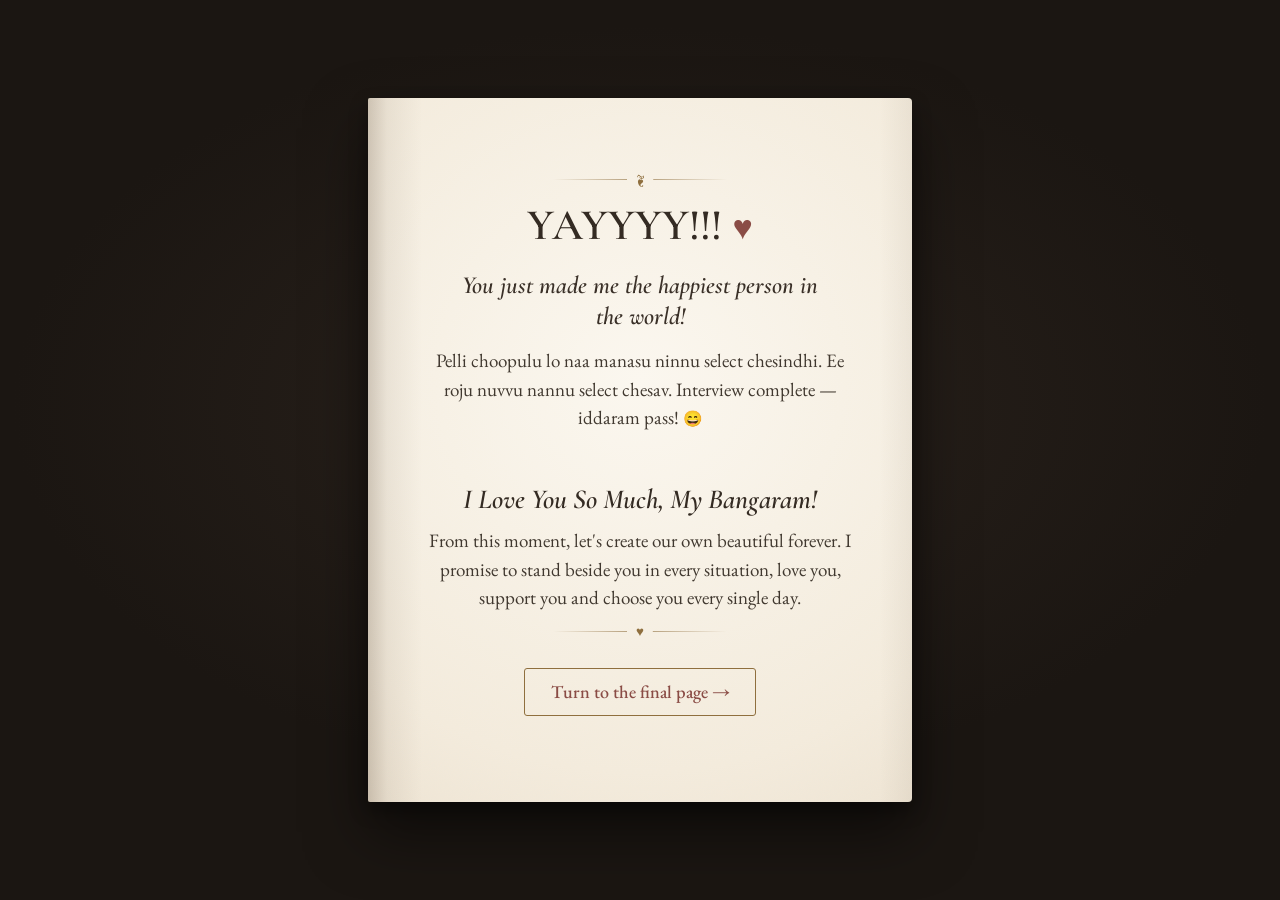
==== accepted.html @ 8b69e4ff "Put the book away in a locker after the last page Once the book is closed on its back cover it sinks" ====
<!doctype html>
<html lang="en">
  <head>
    <meta charset="utf-8">
    <meta name="viewport" content="width=device-width, initial-scale=1, viewport-fit=cover">
    <meta name="theme-color" content="#1c1713">
    <meta name="description" content="A romantic acceptance and a promise for forever.">
    <title>Our Forever Begins</title>
    <link rel="icon" href="data:image/svg+xml,%3Csvg xmlns=%27http://www.w3.org/2000/svg%27 viewBox=%270 0 16 16%27%3E%3Ctext y=%2713%27 font-size=%2713%27 fill=%27%238a4c45%27%3E♥%3C/text%3E%3C/svg%3E">
    <link rel="manifest" href="./manifest.webmanifest">
    <link rel="apple-touch-icon" href="./icons/icon-180.png">
    <!-- Saved to the Home Screen, the book opens full screen (iPhone Safari
         does not allow web pages to go full screen any other way). -->
    <meta name="apple-mobile-web-app-capable" content="yes">
    <meta name="mobile-web-app-capable" content="yes">
    <meta name="apple-mobile-web-app-title" content="Forever">
    <meta name="apple-mobile-web-app-status-bar-style" content="black-translucent">
    <link rel="preconnect" href="https://fonts.googleapis.com">
    <link rel="preconnect" href="https://fonts.gstatic.com" crossorigin>
    <link href="https://fonts.googleapis.com/css2?family=Cormorant+Garamond:ital,wght@0,500;0,600;0,700;1,500;1,600&family=EB+Garamond:ital,wght@0,400;0,500;0,600;1,400;1,500&display=swap" rel="stylesheet">
    <link rel="stylesheet" href="./style.css?v=58">
  </head>
  <body class="reader standalone">
    <main class="page" aria-labelledby="acceptance-title">
      <div class="rule rule--small" aria-hidden="true"><span></span><b>❦</b><span></span></div>
      <h1 class="standalone-title" id="acceptance-title">YAYYYY!!!&nbsp;<span class="heart" aria-hidden="true">♥</span></h1>
      <p class="standalone-lead">You just made me the happiest person in the world!</p>
      <p>Pelli choopulu lo naa manasu ninnu select chesindhi. Ee roju nuvvu nannu select chesav. Interview complete — iddaram pass! <span class="emoji">😄</span></p>
      <p class="finale-line">I Love You So Much, My Bangaram!</p>
      <p>From this moment, let's create our own beautiful forever. I promise to stand beside you in every situation, love you, support you and choose you every single day.</p>
      <div class="rule rule--small" aria-hidden="true"><span></span><b>♥</b><span></span></div>
      <p><a class="standalone-link" href="./index.html#our-story-continues">Turn to the final page →</a></p>
    </main>
  </body>
</html>
---- style.css ----
/* ==========================================================================
   The Beginning of Forever — a premium hardcover love-story book
   --------------------------------------------------------------------------
   1. Tokens            5. Page frame & typography
   2. Reader & desk     6. Content blocks
   3. Book & leaves     7. Covers & endpapers
   4. Turning effects   8. Controls, standalone pages, motion
   Page geometry (--page-w, --page-h, --fs, ...) is set by script.js from the
   viewport; everything else is static.
   ========================================================================== */

/* 1. Tokens --------------------------------------------------------------- */
:root {
  color-scheme: dark;
  --paper: #f3ebdd;
  --paper-hi: #fbf7ef;
  --paper-shade: #e6dccb;
  --ink: #40382f;
  --ink-soft: #6e6255;
  --ink-faint: rgba(64, 56, 47, .18);
  --accent: #8a4c45;
  --gold: #c2a46c;
  --gold-deep: #8f6f3e;
  --cover: #75645a;
  --cover-dark: #574941;
  --spine: #3f322b;
  --desk: #1b1612;
  --serif: "EB Garamond", "Garamond", "Iowan Old Style", Georgia, serif;
  --display: "Cormorant Garamond", "EB Garamond", Georgia, serif;
  --controls-h: calc(64px + env(safe-area-inset-bottom, 0px));
  --grain: url("data:image/svg+xml,%3Csvg xmlns='http://www.w3.org/2000/svg' width='160' height='160'%3E%3Cfilter id='n'%3E%3CfeTurbulence type='fractalNoise' baseFrequency='.85' numOctaves='3' stitchTiles='stitch'/%3E%3CfeColorMatrix values='0 0 0 0 .35 0 0 0 0 .27 0 0 0 0 .18 0 0 0 .55 0'/%3E%3C/filter%3E%3Crect width='160' height='160' filter='url(%23n)'/%3E%3C/svg%3E");
  --cloth: url("data:image/svg+xml,%3Csvg xmlns='http://www.w3.org/2000/svg' width='120' height='120'%3E%3Cfilter id='c'%3E%3CfeTurbulence type='fractalNoise' baseFrequency='1.6 .9' numOctaves='2' stitchTiles='stitch'/%3E%3CfeColorMatrix values='0 0 0 0 0 0 0 0 0 0 0 0 0 0 0 0 0 0 .5 0'/%3E%3C/filter%3E%3Crect width='120' height='120' filter='url(%23c)'/%3E%3C/svg%3E");

  /* Defaults until script.js measures the viewport. */
  --ls: .74;        /* how small the book gets inside the locker */
  --page-w: 420px;
  --page-h: 630px;
  --fs: 18px;
  --ov: 10px;
  --pad-x: 46px;
  --pad-top: 52px;
  --pad-bottom: 56px;
}

*, *::before, *::after { box-sizing: border-box; }
/* Elements toggled with the hidden attribute must stay hidden, whatever
   display value their own rules give them. */
[hidden] { display: none !important; }

/* 2. Reader & desk -------------------------------------------------------- */
html, body { height: 100%; margin: 0; }

.reader {
  overflow: hidden;
  overscroll-behavior: none;
  background:
    radial-gradient(ellipse 70% 60% at 50% 45%, #2a221c 0%, var(--desk) 70%),
    var(--desk);
  color: var(--paper);
  font-family: var(--serif);
  -webkit-tap-highlight-color: transparent;
}

.desk {
  position: fixed;
  inset: 0 0 var(--controls-h);
  display: grid;
  place-items: center;
  padding-top: env(safe-area-inset-top, 0px);
}

.visually-hidden {
  position: absolute !important;
  width: 1px; height: 1px;
  overflow: hidden;
  clip: rect(0 0 0 0);
  white-space: nowrap;
}

.noscript { color: var(--paper); font-size: 1.1rem; }

/* 3. Book & leaves -------------------------------------------------------- */
.book {
  position: relative;
  width: var(--page-w);
  height: var(--page-h);
  perspective: calc(var(--page-w) * 5);
  touch-action: pan-y;
  user-select: none;
  -webkit-user-select: none;
  transition: transform .9s cubic-bezier(.45, .05, .25, 1);
}
.book[data-mode="spread"] { width: calc(var(--page-w) * 2); }
.book.is-ready { opacity: 1; }

/* A closed book sits centred: shift by half a page while only one board shows. */
.book[data-mode="spread"].is-closed-front { transform: translateX(calc(var(--page-w) * -.5)); }
.book[data-mode="spread"].is-closed-back { transform: translateX(calc(var(--page-w) * .5)); }

/* Soft shadow the open book casts on the desk. */
.book::before {
  position: absolute;
  inset: 2% 1% -1.5%;
  border-radius: 6px;
  box-shadow: 0 30px 60px rgba(0, 0, 0, .5), 0 8px 18px rgba(0, 0, 0, .35);
  content: "";
  pointer-events: none;
  transition: inset .9s cubic-bezier(.45, .05, .25, 1);
}
.book[data-mode="spread"].is-closed-front::before { inset: 0 -1% 0 50%; }
.book[data-mode="spread"].is-closed-back::before { inset: 0 50% 0 -1%; }

.leaf {
  position: absolute;
  top: 0;
  left: 0;
  width: var(--page-w);
  height: var(--page-h);
}
.book[data-mode="spread"] .leaf { left: var(--page-w); }
.leaf.is-far { display: none; }

.leaf-face {
  position: absolute;
  inset: 0;
  overflow: hidden;
  transform-origin: 0 0;
}

/* The turned-over flap of a soft page; the drop shadow follows its clip-path. */
.leaf-flap { position: absolute; inset: 0; pointer-events: none; visibility: hidden; }
.leaf-flap > .leaf-face { pointer-events: auto; }
.leaf.is-turning .leaf-flap { filter: drop-shadow(0 0 calc(var(--page-w) * .03) rgba(40, 25, 12, .35)); }

/* Hardcover boards rotate as rigid 3D panels around the spine. */
.leaf--hard { transform-style: preserve-3d; transform-origin: 0 50%; }
.leaf--hard > .leaf-face {
  inset: calc(var(--ov) * -1) calc(var(--ov) * -1) calc(var(--ov) * -1) 0;
  backface-visibility: hidden;
  -webkit-backface-visibility: hidden;
}
.leaf--hard > .leaf-face--back { transform: rotateY(180deg); transform-origin: 50% 50%; }

/* Spine crease and the visible thickness of the page block. */
.book-crease {
  position: absolute;
  top: 0;
  bottom: 0;
  left: calc(var(--page-w) - 1px);
  width: 2px;
  background: linear-gradient(to bottom, rgba(40, 28, 18, .05), rgba(40, 28, 18, .32) 50%, rgba(40, 28, 18, .05));
  pointer-events: none;
}
.book[data-mode="single"] .book-crease { left: 0; }
.book-edge {
  position: absolute;
  top: 2px;
  bottom: 2px;
  width: var(--edge, 0px);
  background: repeating-linear-gradient(to right, #efe7d8 0 1px, #cdbfa8 1px 2px);
  pointer-events: none;
  transition: width .6s ease;
}
.book-edge--right { left: calc(var(--page-w) * 2); border-radius: 0 2px 2px 0; }
.book-edge--left { right: calc(var(--page-w) * 2); border-radius: 2px 0 0 2px; }
.book[data-mode="spread"] .book-edge--left { right: auto; left: calc(var(--edge, 0px) * -1); }
.book[data-mode="single"] .book-edge--right { left: var(--page-w); }
.book[data-mode="single"] .book-edge--left,
.book.is-closed-front .book-edge,
.book.is-closed-back .book-edge { display: none; }

/* 4. Turning effects ------------------------------------------------------ */
.fold-shade,
.fold-light,
.cast-strip {
  position: absolute;
  top: 0;
  left: 0;
  width: var(--fold-r, 2000px);
  height: calc(var(--fold-r, 2000px) * 2);
  transform-origin: 0 0;
  pointer-events: none;
  opacity: 0;
}
/* Shade on the still-flat part of the page as it starts to lift. */
.fold-shade {
  background: linear-gradient(to right, rgba(60, 40, 22, .26), rgba(60, 40, 22, .08) calc(var(--flap, 200px) * .35), transparent calc(var(--flap, 200px) * .9));
}
/* Light across the curved underside: crease shadow, highlight, then falloff. */
.fold-light {
  background: linear-gradient(to right,
    rgba(70, 48, 28, .30) 0,
    rgba(255, 250, 240, .30) calc(var(--flap, 200px) * .14),
    rgba(255, 250, 240, .05) calc(var(--flap, 200px) * .45),
    rgba(70, 48, 28, .12) var(--flap, 200px),
    transparent calc(var(--flap, 200px) * 1.2));
}
/* Shadow the lifted page casts onto the page revealed underneath. */
.leaf-cast { position: absolute; inset: 0; overflow: hidden; pointer-events: none; }
.cast-strip {
  background: linear-gradient(to right, rgba(30, 18, 8, .38), rgba(30, 18, 8, .1) calc(var(--flap, 200px) * .25), transparent calc(var(--flap, 200px) * .7));
}
.hard-shade {
  position: absolute;
  inset: 0;
  background: #120c08;
  opacity: 0;
  pointer-events: none;
}

/* 5. Page frame & typography --------------------------------------------- */
.page {
  position: relative;
  width: var(--page-w);
  height: var(--page-h);
  padding: var(--pad-top) var(--pad-x) var(--pad-bottom);
  overflow: hidden;
  background:
    var(--grain),
    radial-gradient(ellipse 120% 90% at 50% 40%, var(--paper-hi) 0%, var(--paper) 62%, var(--paper-shade) 100%);
  background-size: 160px 160px, auto;
  background-blend-mode: soft-light, normal;
  color: var(--ink);
  font: 400 var(--fs) / 1.5 var(--serif);
  font-kerning: normal;
  font-variant-ligatures: common-ligatures;
  text-rendering: optimizeLegibility;
  -webkit-font-smoothing: antialiased;
}
/* Gutter shading toward the spine, and a hint of light at the fore-edge. */
.page::after {
  position: absolute;
  inset: 0;
  content: "";
  pointer-events: none;
  background: linear-gradient(to right, rgba(70, 50, 30, .22), rgba(70, 50, 30, .07) 3.5%, transparent 10%, transparent 94%, rgba(70, 50, 30, .06));
}
.page--verso::after { transform: scaleX(-1); }
.page--recto { padding-left: calc(var(--pad-x) * 1.1); padding-right: calc(var(--pad-x) * .9); }
.page--verso { padding-left: calc(var(--pad-x) * .9); padding-right: calc(var(--pad-x) * 1.1); }

.page-head,
.page-folio {
  position: absolute;
  left: var(--pad-x);
  right: var(--pad-x);
  color: var(--ink-soft);
  font-size: calc(var(--fs) * .7);
  line-height: 1;
  pointer-events: none;
}
.page-head {
  top: calc(var(--pad-top) * .42);
  overflow: hidden;
  text-align: center;
  text-overflow: ellipsis;
  white-space: nowrap;
  letter-spacing: .16em;
  text-transform: uppercase;
  font-size: calc(var(--fs) * .6);
  opacity: .85;
}
.page--first .page-head { visibility: hidden; }
.page-folio { bottom: calc(var(--pad-bottom) * .4); text-align: center; font-variant-numeric: oldstyle-nums; letter-spacing: .04em; }
.page--recto .page-folio { text-align: right; }
.page--verso .page-folio { text-align: left; }

.page-text { position: relative; height: 100%; overflow: hidden; }
/* Fallback only: a block too tall for any page scrolls instead of clipping. */
.page--overflow .page-text { overflow-y: auto; overscroll-behavior: contain; touch-action: pan-y; }

.page-text > :first-child { margin-top: 0; }
.page p { margin: 0 0 .62em; text-wrap: pretty; }
.page strong { font-weight: 600; color: #352e26; }
.page em { font-style: italic; }

.heart {
  color: var(--accent);
  font-size: .78em;
  font-family: var(--serif);
  font-variant-emoji: text;
}
.emoji { font-size: .82em; }

/* 6. Content blocks ------------------------------------------------------- */
.opener { margin: calc(var(--page-h) * .085) 0 1.6em; text-align: center; }
.opener--compact { margin-top: 0; margin-bottom: .9em; }
.opener-label {
  margin: 0 0 .7em !important;
  color: var(--gold-deep);
  font-size: .68em;
  letter-spacing: .28em;
  text-transform: uppercase;
}
.opener-title {
  margin: 0;
  color: #342b23;
  font: 600 calc(var(--fs) * 1.62) / 1.1 var(--display);
  letter-spacing: .01em;
  text-wrap: balance;
}
.opener-subtitle { margin: .55em 0 0 !important; color: var(--ink-soft); font-style: italic; font-size: .95em; }

.rule {
  display: flex;
  align-items: center;
  justify-content: center;
  gap: .7em;
  width: 62%;
  margin: 1em auto 0;
  color: var(--gold-deep);
  font-size: .95em;
  line-height: 1;
}
.rule span { flex: 1; height: 1px; background: linear-gradient(to right, transparent, rgba(143, 111, 62, .6)); }
.rule span:last-child { transform: scaleX(-1); }
.rule b { font-weight: 400; }
.rule--small { width: 40%; margin: 0 auto .6em; font-size: .7em; }

.dedication { margin: 0 0 1.6em !important; text-align: center; font-style: italic; color: var(--ink-soft); }
.verse { margin: 0 0 1.5em; text-align: center; font-style: italic; font-size: 1.06em; }
.verse p { margin: 0 0 .3em; }
.verse--left { text-align: left; font-size: 1em; }
.aside { text-align: center; color: var(--ink-soft); font-style: italic; font-size: .92em; }
.aside--end { margin-top: 1.2em !important; }
.verse--end { margin: 1.4em 0 0; }
.salutation--soft { margin-bottom: .3em !important; }
.rule-item { padding-left: 1.4em; text-indent: -1.4em; margin-bottom: .35em !important; }
.rule-num { display: inline-block; width: 1.4em; text-indent: 0; color: var(--gold-deep); font-variant-numeric: oldstyle-nums; }

/* Small handwritten-style asides inside the letter */
.note {
  margin: 1.3em 0 .4em !important;
  padding-left: .9em;
  border-left: 1px dashed rgba(194, 164, 108, .85);
  color: var(--ink-soft);
  font-style: italic;
  font-size: .9em;
}
.opener + .note, .promise-intro + .note { margin-top: 0 !important; margin-bottom: 1.4em !important; }

.sub-title {
  margin: 1.1em 0 .55em;
  color: #3a3028;
  font: italic 600 calc(var(--fs) * 1.2) / 1.25 var(--display);
  text-wrap: balance;
}
.sub-title--center { text-align: center; }
.page-text > .sub-title:first-child { margin-top: 0; }

.feature {
  margin: 1em 0 1.2em !important;
  padding-left: .9em;
  border-left: 2px solid rgba(194, 164, 108, .7);
  font-style: italic;
  font-size: 1.04em;
}

.placeholder {
  margin: 1.2em 0 0;
  padding: .8em 1em;
  border: 1px dashed rgba(138, 76, 69, .55);
  border-radius: 3px;
  background: rgba(194, 164, 108, .1);
  color: var(--ink-soft);
  font-size: .86em;
}
.placeholder p { margin: 0 0 .3em; }
.placeholder-label { color: var(--accent); font-size: .78em; letter-spacing: .14em; text-transform: uppercase; }

/* Table of contents */
.toc-entry {
  display: grid;
  grid-template-columns: 1fr auto;
  align-items: baseline;
  gap: 0 .5em;
  padding: .26em 0;
  color: var(--ink);
  text-decoration: none;
  border-radius: 2px;
}
.toc-entry:hover .toc-title { color: var(--accent); }
.toc-label { grid-column: 1 / -1; color: var(--gold-deep); font-size: .62em; letter-spacing: .24em; text-transform: uppercase; line-height: 1.5; }
.toc-title { display: flex; align-items: baseline; gap: .4em; font: 600 1.04em / 1.25 var(--display); }
.toc-title::after { flex: 1; min-width: 1em; border-bottom: 1px dotted rgba(64, 56, 47, .45); content: ""; transform: translateY(-.25em); }
.toc-page { font-variant-numeric: oldstyle-nums; color: var(--ink-soft); }
.toc-entry--sub { padding: .06em 0 .06em 1.4em; font-size: .88em; }
.toc-entry--sub .toc-title { font: italic 400 1em / 1.3 var(--serif); }
.toc-entry--first-sub { padding-top: .25em; }

/* Seven promises */
.promise { margin: 0 0 1.1em; padding-bottom: 1.05em; border-bottom: 1px solid var(--ink-faint); }
.promise-number { margin: 0 0 .25em !important; color: var(--gold-deep); font-size: .64em; letter-spacing: .24em; text-transform: uppercase; }
.promise-title { margin: 0 0 .35em; color: #342b23; font: 600 calc(var(--fs) * 1.24) / 1.2 var(--display); }
.promise-quote { margin: 0 0 .45em !important; font-style: italic; }
.promise-quote--caps { font-style: normal; font-size: .84em; letter-spacing: .07em; }
.promise-link { color: var(--accent); font-size: .82em; text-decoration: underline; text-decoration-color: rgba(138, 76, 69, .35); text-underline-offset: .2em; }
.promise-link:hover { text-decoration-color: currentColor; }
.promise-intro { margin: 0 0 1.4em !important; }
.promise-smile { color: var(--ink-soft); font-style: italic; }
.promise-number:not(.promise-number--first) { margin-top: 1.5em !important; padding-top: 1.3em; border-top: 1px solid var(--ink-faint); }
.page-text > .promise-number:first-child { margin-top: 0 !important; padding-top: 0; border-top: 0; }

/* The letter */
.part-title {
  margin: calc(var(--page-h) * .025) 0 1em;
  color: #342b23;
  font: 600 calc(var(--fs) * 1.32) / 1.2 var(--display);
  text-align: center;
  text-wrap: balance;
}
.part-numeral { display: block; margin-bottom: .35em; color: var(--gold-deep); font: 500 .5em / 1 var(--serif); letter-spacing: .3em; }
.opener + .part-title { margin-top: 0; }

.salutation { font: italic 500 1.12em / 1.4 var(--display); }
.salutation strong { font-weight: 600; }

.dropcap::first-letter {
  float: left;
  margin: .06em .1em 0 0;
  color: var(--accent);
  font: 600 3.25em / .78 var(--display);
}

.promise-line { color: #2e2720; }
em.promise-line { font-weight: 500; }

blockquote {
  position: relative;
  margin: .9em .4em 1em 1.2em;
  padding-left: .9em;
  border-left: 1px solid rgba(194, 164, 108, .8);
  font-style: italic;
}
.vow { margin: 1.3em 0 1em !important; text-align: center; font-size: .9em; letter-spacing: .07em; }
.vow em { font-style: normal; font-weight: 600; }
.closing { text-align: center; font-style: italic; }
.signoff { margin-top: .8em !important; text-align: center; font: italic 600 1.25em / 1.3 var(--display); }

/* Family chapter */
.heart-item { position: relative; padding-left: 1.35em; }
.heart-item::before { position: absolute; top: .18em; left: 0; color: var(--accent); content: "♥"; font-size: .75em; }
.statement { margin: 1.1em 0 !important; text-align: center; font-style: italic; font-size: 1.03em; text-wrap: balance; }
.statement--strong { font-weight: 500; color: #2e2720; }
.most-important { margin: 1.3em 0 0 !important; text-align: center; font-size: .78em; letter-spacing: .2em; text-transform: uppercase; }
.most-important strong { font-weight: 500; color: var(--gold-deep); }
.closing-note { margin-top: 1.4em; text-align: center; color: var(--ink-soft); font-style: italic; font-size: .95em; }

/* The question */
.so { margin: .2em 0 .1em !important; text-align: center; font: italic 500 1.35em / 1.2 var(--display); color: var(--ink-soft); }
.proposal-question { margin: calc(var(--page-h) * .02) 0 .75em !important; text-align: center; color: #342b23; font: 600 calc(var(--fs) * 1.55) / 1.15 var(--display); text-wrap: balance; }
.proposal-item { position: relative; max-width: 25em; margin: 0 auto .35em !important; padding-left: 1.35em; font-size: .95em; }
.proposal-item::before { position: absolute; top: .02em; left: 0; color: var(--accent); content: "♡"; }
.proposal-actions { display: flex; flex-wrap: wrap; justify-content: center; gap: .75em; margin: 1em 0 .8em; }
.proposal-yes,
.proposal-no {
  min-height: 48px;
  padding: .55em 1.5em;
  border-radius: 3px;
  font: 500 1em / 1.2 var(--serif);
  letter-spacing: .02em;
  cursor: pointer;
  transition: background-color .2s ease, box-shadow .2s ease, transform .2s ease;
}
.proposal-yes {
  border: 1px solid var(--gold-deep);
  background: #6d3b35;
  color: var(--paper-hi);
  box-shadow: 0 2px 0 rgba(64, 30, 20, .35), inset 0 1px 0 rgba(255, 230, 200, .18);
}
.proposal-yes .heart { color: #f0c9b8; }
.proposal-yes:hover { background: #7c4640; transform: translateY(-1px); }
.proposal-no { border: 1px solid rgba(64, 56, 47, .32); background: transparent; color: var(--ink-soft); }
.proposal-no:hover { background: rgba(64, 56, 47, .06); }
.proposal-footer { margin-bottom: 0 !important; text-align: center; color: var(--ink-soft); font-style: italic; font-size: .9em; }

/* Finale */
.finale-text { text-align: center; font-style: italic; }
.finale-line { margin: 1.4em 0 .4em !important; text-align: center; color: #342b23; font: italic 600 1.45em / 1.2 var(--display); }

/* 7. Covers & endpapers --------------------------------------------------- */
.cover-face,
.board-inside {
  position: absolute;
  inset: 0;
  border-radius: 2px 6px 6px 2px;
}
.cover-face {
  overflow: hidden;
  background:
    var(--cloth),
    linear-gradient(105deg, rgba(255, 240, 220, .06), transparent 40%, rgba(0, 0, 0, .12)),
    var(--cover);
  background-size: 120px 120px, auto, auto;
  background-blend-mode: overlay, normal, normal;
  box-shadow: inset 0 0 0 1px rgba(0, 0, 0, .25), inset 0 0 calc(var(--page-w) * .08) rgba(0, 0, 0, .25);
  color: var(--gold);
}
/* Rounded spine and the hinge groove pressed into the board. */
.cover-face::before {
  position: absolute;
  top: 0;
  bottom: 0;
  left: 0;
  width: 7%;
  background: linear-gradient(to right, var(--spine) 0%, #5a4a40 45%, rgba(0, 0, 0, .28) 78%, rgba(255, 240, 220, .07) 86%, transparent 100%);
  content: "";
}
.cover-face--back::before { right: 0; left: auto; transform: scaleX(-1); }
.board-inside {
  background: var(--cover-dark);
  box-shadow: inset 0 0 0 1px rgba(0, 0, 0, .3);
}
/* Paste-down endpaper glued to the inside of the board. */
.endpaper {
  position: absolute;
  /* Inside the front board the spine is on the right; inside the back, left. */
  inset: var(--ov) 0 var(--ov) var(--ov);
  background:
    radial-gradient(circle at 25% 25%, rgba(143, 111, 62, .22) 0 1.2px, transparent 1.6px) 0 0 / 22px 22px,
    radial-gradient(circle at 75% 75%, rgba(143, 111, 62, .16) 0 1px, transparent 1.4px) 0 0 / 22px 22px,
    var(--grain),
    linear-gradient(#ebe1cf, #e4d8c3);
  background-size: 22px 22px, 22px 22px, 160px 160px, auto;
  background-blend-mode: normal, normal, soft-light, normal;
  box-shadow: inset 0 0 calc(var(--page-w) * .05) rgba(80, 55, 30, .18);
}
.board-inside--back .endpaper { inset: var(--ov) var(--ov) var(--ov) 0; }

.cover-design { position: absolute; inset: 0; display: grid; place-items: center; padding: 9% 9% 9% 13%; text-align: center; }
.cover-design--back { padding: 9% 13% 9% 9%; }
.cover-frame {
  position: relative;
  display: flex;
  flex-direction: column;
  align-items: center;
  justify-content: center;
  width: 100%;
  height: 100%;
  border: 1px solid rgba(194, 164, 108, .55);
  outline: 1px solid rgba(194, 164, 108, .3);
  outline-offset: calc(var(--page-w) * .014);
  padding: 8%;
}
.cover-title {
  margin: 0;
  color: #d9be86;
  font: 600 calc(var(--page-w) * .1) / 1.04 var(--display);
  letter-spacing: .02em;
  text-shadow: 0 1px 0 rgba(0, 0, 0, .45), 0 -1px 0 rgba(255, 235, 190, .18);
}
.cover-ornament { margin: 0 0 1.2em; color: var(--gold); font-size: calc(var(--page-w) * .06); line-height: 1; text-shadow: 0 1px 0 rgba(0, 0, 0, .4); }
.cover-design--back .cover-ornament { margin: 1.4em 0 0; font-size: calc(var(--page-w) * .045); }
.cover-rule { width: 30%; height: 1px; margin: 1.4em 0; background: linear-gradient(to right, transparent, var(--gold), transparent); }
.cover-subtitle { margin: 0 0 2.2em; color: #e8dcc4; font: italic 400 calc(var(--page-w) * .036) / 1.45 var(--serif); opacity: .9; text-wrap: balance; }
.cover-author { margin: 0; color: var(--gold); font: 500 calc(var(--page-w) * .025) / 1.5 var(--serif); letter-spacing: .16em; text-wrap: balance; text-transform: uppercase; }
.cover-back-quote { margin: 0; color: #e3d6bc; font: italic 500 calc(var(--page-w) * .052) / 1.35 var(--display); }

.paper-back { position: absolute; inset: 0; overflow: hidden; background: var(--grain), linear-gradient(to left, rgba(70, 50, 30, .18), transparent 8%), var(--paper); background-size: 160px 160px, auto, auto; background-blend-mode: soft-light, normal, normal; }
.page--ghost { position: absolute; inset: 0; background: none; opacity: .075; transform: scaleX(-1); pointer-events: none; }
.page--ghost::after { content: none; }

/* 8. Controls ------------------------------------------------------------- */
.book-controls {
  position: fixed;
  right: 0;
  bottom: 0;
  left: 0;
  z-index: 10;
  display: flex;
  align-items: center;
  justify-content: center;
  gap: .5rem;
  height: var(--controls-h);
  padding: 0 max(12px, env(safe-area-inset-right, 0px)) env(safe-area-inset-bottom, 0px) max(12px, env(safe-area-inset-left, 0px));
}
.control {
  display: inline-flex;
  align-items: center;
  justify-content: center;
  gap: .45em;
  min-width: 48px;
  min-height: 48px;
  padding: 0 1.1rem;
  border: 1px solid rgba(243, 235, 221, .16);
  border-radius: 999px;
  background: rgba(243, 235, 221, .05);
  color: rgba(243, 235, 221, .86);
  font: 500 1rem / 1 var(--serif);
  letter-spacing: .04em;
  cursor: pointer;
  transition: background-color .2s ease, border-color .2s ease, opacity .2s ease;
}
.control:hover:not(:disabled) { background: rgba(243, 235, 221, .11); border-color: rgba(243, 235, 221, .3); }
.control:disabled { opacity: .3; cursor: default; }
.control span[aria-hidden="true"] { font-size: 1.35em; line-height: .8; }
.control--contents { width: 12.5rem; border-color: transparent; background: transparent; font-variant-numeric: oldstyle-nums; color: rgba(243, 235, 221, .7); }
.control--fullscreen,
.control--sound { padding: 0; width: 48px; }
.sound-icon { position: relative; font-size: 1.2em; line-height: 1; }
/* Muted: a fine diagonal stroke through the note. */
.control--sound.is-muted { color: rgba(243, 235, 221, .45); }
.control--sound.is-muted .sound-icon::after {
  position: absolute;
  top: 50%;
  left: -.25em;
  right: -.25em;
  height: 1.5px;
  background: currentColor;
  content: "";
  transform: rotate(-45deg);
}

:focus-visible { outline: 2px solid var(--gold); outline-offset: 3px; }
.page :focus-visible { outline-color: var(--accent); }

@media (max-width: 600px) {
  .book-controls { justify-content: space-between; }
  .control--prev, .control--next { min-width: 5.4rem; padding: 0 .9rem; }
  .control--sound { width: 44px; min-width: 44px; }
  .control--contents { width: auto; min-width: 0; flex: 1; padding: 0 .3rem; font-size: .92rem; }
  .control--fullscreen { display: none; }
  .is-iphone-safari .control--fullscreen { display: inline-flex; width: 44px; min-width: 44px; }
  .is-iphone-safari .control--prev, .is-iphone-safari .control--next { min-width: 4.6rem; padding: 0 .75rem; }
}

/* iPhone: how to read in full screen (Add to Home Screen). */
.install-tip {
  position: fixed;
  inset: 0;
  z-index: 20;
  display: grid;
  place-items: center;
  padding: max(16px, env(safe-area-inset-top, 0px)) 16px max(16px, env(safe-area-inset-bottom, 0px));
  background: rgba(15, 11, 8, .62);
}
.install-tip-card {
  width: min(22rem, 100%);
  padding: 1.5rem 1.4rem 1.2rem;
  border-radius: 4px;
  background: var(--grain), var(--paper);
  background-size: 160px 160px, auto;
  background-blend-mode: soft-light, normal;
  box-shadow: 0 24px 60px rgba(0, 0, 0, .55);
  color: var(--ink);
  font: 400 1.02rem / 1.5 var(--serif);
}
.install-tip-title { margin: 0 0 .5rem; color: #342b23; font: 600 1.5rem / 1.15 var(--display); text-align: center; }
.install-tip-card p { margin: 0 0 .7rem; color: var(--ink-soft); text-align: center; }
.install-tip-steps { margin: 0 0 1.1rem; padding-left: 1.3rem; }
.install-tip-steps li { margin: 0 0 .45rem; }
.install-tip-steps strong { font-weight: 600; color: #342b23; }
.share-glyph { width: .95em; height: 1.1em; vertical-align: -.15em; color: #2f6bd1; }
.install-tip-close {
  display: block;
  width: 100%;
  min-height: 48px;
  border: 1px solid var(--gold-deep);
  border-radius: 3px;
  background: #6d3b35;
  color: var(--paper-hi);
  font: 500 1rem / 1 var(--serif);
  cursor: pointer;
}

/* Measuring host used while paginating; never visible. */
.measure { position: absolute; top: 0; left: -10000px; visibility: hidden; pointer-events: none; }

/* Standalone single pages (accepted.html, no.html) ------------------------ */
.standalone {
  display: grid;
  min-height: 100vh;
  min-height: 100dvh;
  place-items: center;
  padding: max(16px, env(safe-area-inset-top, 0px)) 16px max(16px, env(safe-area-inset-bottom, 0px));
}
.standalone .page {
  width: min(34rem, 100%);
  height: auto;
  min-height: min(44rem, calc(100dvh - 32px));
  display: flex;
  flex-direction: column;
  justify-content: center;
  padding: clamp(2rem, 7vw, 3.5rem) clamp(1.4rem, 7vw, 3.4rem);
  border-radius: 2px 4px 4px 2px;
  box-shadow: 0 30px 60px rgba(0, 0, 0, .5), 0 8px 18px rgba(0, 0, 0, .35);
  text-align: center;
  --fs: clamp(16.5px, 2.4vw, 19px);
  --page-h: 44rem;
}
.standalone-title { margin: .2em 0 .5em; color: #342b23; font: 600 calc(var(--fs) * 2.3) / 1.05 var(--display); }
.standalone-lead { font: italic 600 calc(var(--fs) * 1.3) / 1.25 var(--display); color: #3a3028; }
.standalone-link {
  display: inline-flex;
  align-items: center;
  justify-content: center;
  min-height: 48px;
  margin-top: 1.2em;
  padding: .5em 1.4em;
  border: 1px solid var(--gold-deep);
  border-radius: 3px;
  color: var(--accent);
  font: 500 .95em / 1.2 var(--serif);
  text-decoration: none;
}
.standalone-link:hover { background: rgba(194, 164, 108, .12); }

@media (prefers-reduced-motion: reduce) {
  .book, .book::before, .book-edge { transition: none !important; }
}

/* 9. The locker ------------------------------------------------------------
   After the last page the closed book shrinks back into a velvet-lined
   locker, the door swings shut and the heart lock clicks. script.js steps
   through body.locker-shown -> locker-shut -> locker-locked.               */
.desk > .book, .desk > .locker, .desk > .locker-back { grid-area: 1 / 1; }
.desk > .book { z-index: 1; }
.book { transition: transform .9s cubic-bezier(.45, .05, .25, 1), scale .9s cubic-bezier(.45, .05, .25, 1), filter .9s ease; }
.book.no-motion, .book.no-motion::before { transition: none !important; }

.locker, .locker-back {
  --lf: calc(var(--page-w) * .055);           /* frame thickness */
  --gap: calc(var(--page-w) * .035);
  width: calc((var(--page-w) + var(--ov) * 2) * var(--ls) + var(--gap) * 2 + var(--lf) * 2);
  height: calc((var(--page-h) + var(--ov) * 2) * var(--ls) + var(--gap) * 2 + var(--lf) * 2);
  border-radius: calc(var(--lf) * .5);
  opacity: 0;
  visibility: hidden;
  scale: 1.14;
  pointer-events: none;
  transition: opacity .7s ease, scale .9s cubic-bezier(.45, .05, .25, 1), visibility 0s linear .9s;
}

/* The cabinet and its velvet interior sit behind the book. */
.locker-back {
  z-index: 0;
  border: var(--lf) solid;
  border-color: #5e4537 #3b2b22 #2c2019 #4b372c;
  background:
    radial-gradient(ellipse 80% 70% at 50% 40%, #6e2a31 0%, #47181d 65%, #2c0e12 100%);
  box-shadow:
    0 34px 70px rgba(0, 0, 0, .6),
    0 10px 22px rgba(0, 0, 0, .4),
    inset 0 0 calc(var(--page-w) * .09) rgba(0, 0, 0, .8);
}
.locker-back::before {                         /* fine velvet texture */
  position: absolute;
  inset: 0;
  background: var(--grain);
  opacity: .35;
  mix-blend-mode: soft-light;
  content: "";
}

/* The door hangs in the opening, in front of the book. */
.locker {
  position: relative;
  z-index: 2;
  border: var(--lf) solid transparent;
  perspective: calc(var(--page-w) * 4);
}
.locker-door {
  position: absolute;
  inset: -1px;
  transform-origin: 0 50%;
  transform-style: preserve-3d;
  transform: rotateY(-112deg);
  transition: transform .9s cubic-bezier(.2, .7, .3, 1);
}
.locker-door-front, .locker-door-back {
  position: absolute;
  inset: 0;
  border-radius: 3px;
  backface-visibility: hidden;
  -webkit-backface-visibility: hidden;
}
.locker-door-front {
  background:
    linear-gradient(125deg, rgba(255, 240, 215, .1), rgba(255, 240, 215, 0) 38%),
    var(--cloth),
    linear-gradient(180deg, #5b4134, #3f2c23);
  box-shadow: inset 0 0 0 1px rgba(255, 230, 190, .08), inset 0 -10px 24px rgba(0, 0, 0, .25);
}
.locker-door-front::before {                   /* gold inlay */
  position: absolute;
  inset: 7%;
  border: 1px solid rgba(194, 164, 108, .55);
  border-radius: 4px;
  box-shadow: 0 0 0 3px rgba(0, 0, 0, .12), inset 0 0 0 3px rgba(0, 0, 0, .1);
  content: "";
}
.locker-door-back {
  transform: rotateY(180deg);
  background: linear-gradient(180deg, #3d2b22, #2a1d17);
  box-shadow: inset 0 0 0 calc(var(--page-w) * .02) rgba(194, 164, 108, .18);
}
.locker-engraving {
  position: absolute;
  top: 24%;
  left: 0;
  right: 0;
  color: var(--gold);
  font: italic 500 calc(var(--page-w) * .075) / 1 var(--display);
  letter-spacing: .04em;
  text-align: center;
  text-shadow: 0 1px 0 rgba(0, 0, 0, .5), 0 -1px 0 rgba(255, 230, 180, .15);
}
.locker-lock {
  position: absolute;
  top: 50%;
  left: 50%;
  width: calc(var(--page-w) * .13);
  translate: -50% -42%;
  overflow: visible;
  color: #cdae70;
  filter: drop-shadow(0 3px 4px rgba(0, 0, 0, .45));
}
.locker-shackle { transform-box: fill-box; translate: 0 -32%; transition: translate .22s cubic-bezier(.6, 0, .9, .5); }
.locker-handle {
  position: absolute;
  top: 50%;
  right: 4.2%;
  width: calc(var(--page-w) * .022);
  height: 16%;
  translate: 0 -50%;
  border-radius: 99px;
  background: linear-gradient(90deg, #8f6f3e, #e2c78e 45%, #8f6f3e);
  box-shadow: 0 3px 6px rgba(0, 0, 0, .45);
}
.locker-hinge {
  position: absolute;
  left: -2px;
  width: calc(var(--page-w) * .018);
  height: 9%;
  border-radius: 2px;
  background: linear-gradient(90deg, #6e5530, #c9ab70, #6e5530);
}
.locker-hinge--top { top: 12%; }
.locker-hinge--bottom { bottom: 12%; }

.locker-note {
  position: absolute;
  top: calc(100% + var(--lf) + 14px);
  left: 50%;
  display: grid;
  justify-items: center;
  gap: .7rem;
  width: max-content;
  max-width: min(92vw, 30rem);
  translate: -50% 8px;
  color: rgba(243, 235, 221, .86);
  font: italic 500 calc(var(--fs) * 1.05) / 1.35 var(--display);
  text-align: center;
  opacity: 0;
  transition: opacity .6s ease, translate .6s ease;
}
.locker-note p { margin: 0; }
.locker-note .heart { color: #c66a60; font-style: normal; }
.locker-open { font-style: normal; }

/* Stage 1: the locker appears and the book sinks into it. */
.locker-shown .locker, .locker-shown .locker-back { opacity: 1; visibility: visible; scale: 1; transition-delay: 0s; }
.locker-shown .book { scale: var(--ls); filter: brightness(.82); }
.desk { transition: translate .9s cubic-bezier(.45, .05, .25, 1); }
/* Lift everything a little so the note under the locker fits on screen. */
.locker-shown .desk { translate: 0 calc(var(--controls-h) / 2 - 3.6rem); }
.locker-shown .book-controls { opacity: 0; pointer-events: none; }
.book-controls { transition: opacity .5s ease; }
/* Stage 2: the door swings shut. */
.locker-shut .locker-door { transform: rotateY(0deg); transition: transform .75s cubic-bezier(.55, 0, .85, .35); }
/* Stage 3: the lock clicks and the note appears. */
.locker-locked .locker-shackle { translate: 0 0; }
.locker-locked .locker-note { opacity: 1; translate: -50% 0; transition-delay: .35s; }
.locker-locked .locker { pointer-events: auto; }
/* Opening the page at the end, or reduced motion: no transitions. */
.locker-instant .desk, .locker-instant .book, .locker-instant .book-controls, .locker-instant .locker,
.locker-instant .locker-back, .locker-instant .locker-door, .locker-instant .locker-shackle,
.locker-instant .locker-note { transition: none !important; }
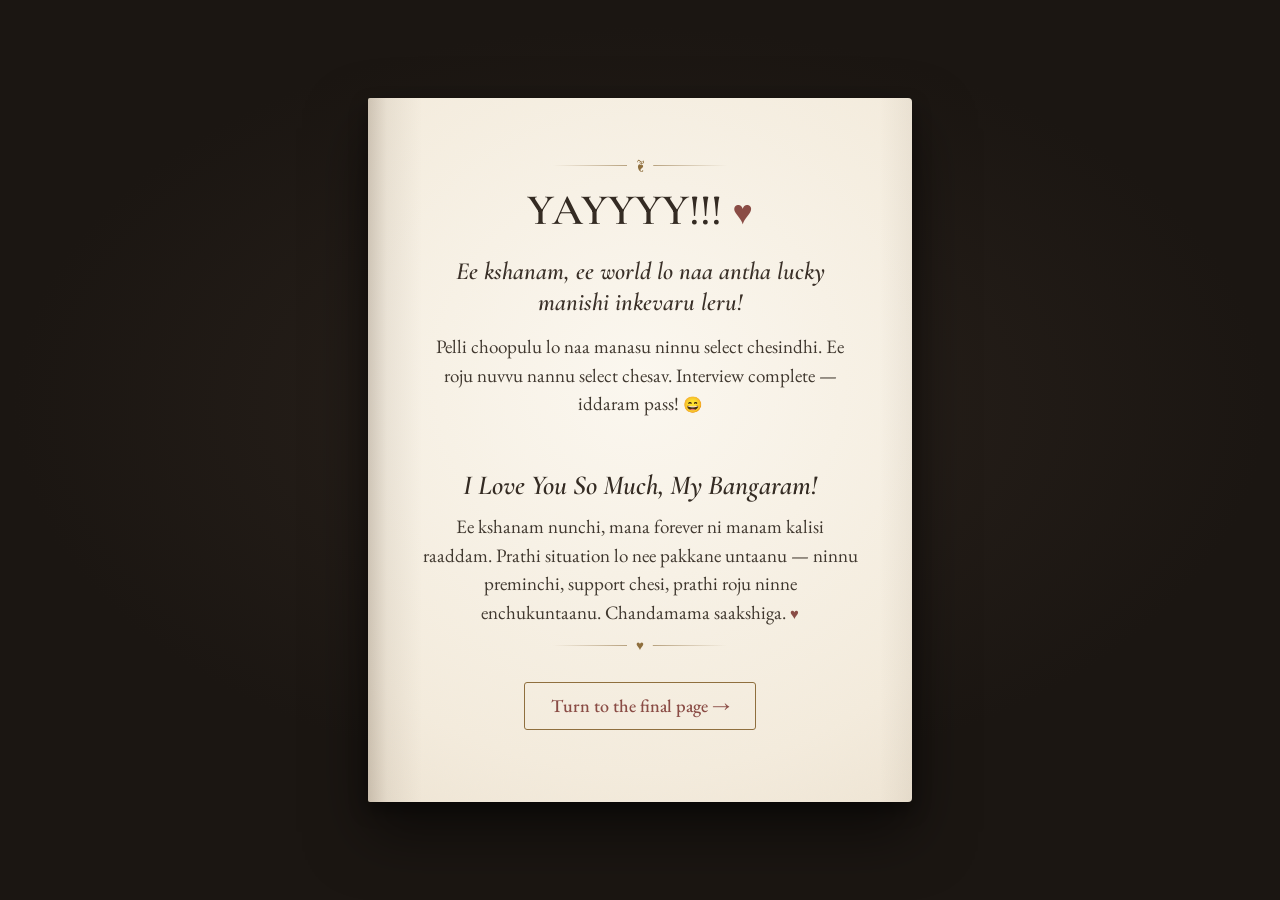
==== commit be9664a5: "Rewrite the whole book in poetic Telugu-English Every line from the introduction to the locker is re" ====
--- a/accepted.html
+++ b/accepted.html
@@ -18,16 +18,16 @@
     <link rel="preconnect" href="https://fonts.googleapis.com">
     <link rel="preconnect" href="https://fonts.gstatic.com" crossorigin>
     <link href="https://fonts.googleapis.com/css2?family=Cormorant+Garamond:ital,wght@0,500;0,600;0,700;1,500;1,600&family=EB+Garamond:ital,wght@0,400;0,500;0,600;1,400;1,500&display=swap" rel="stylesheet">
-    <link rel="stylesheet" href="./style.css?v=58">
+    <link rel="stylesheet" href="./style.css?v=61">
   </head>
   <body class="reader standalone">
     <main class="page" aria-labelledby="acceptance-title">
       <div class="rule rule--small" aria-hidden="true"><span></span><b>❦</b><span></span></div>
       <h1 class="standalone-title" id="acceptance-title">YAYYYY!!!&nbsp;<span class="heart" aria-hidden="true">♥</span></h1>
-      <p class="standalone-lead">You just made me the happiest person in the world!</p>
+      <p class="standalone-lead">Ee kshanam, ee world lo naa antha lucky manishi inkevaru leru!</p>
       <p>Pelli choopulu lo naa manasu ninnu select chesindhi. Ee roju nuvvu nannu select chesav. Interview complete — iddaram pass! <span class="emoji">😄</span></p>
       <p class="finale-line">I Love You So Much, My Bangaram!</p>
-      <p>From this moment, let's create our own beautiful forever. I promise to stand beside you in every situation, love you, support you and choose you every single day.</p>
+      <p>Ee kshanam nunchi, mana forever ni manam kalisi raaddam. Prathi situation lo nee pakkane untaanu — ninnu preminchi, support chesi, prathi roju ninne enchukuntaanu. Chandamama saakshiga.&nbsp;<span class="heart" aria-hidden="true">♥</span></p>
       <div class="rule rule--small" aria-hidden="true"><span></span><b>♥</b><span></span></div>
       <p><a class="standalone-link" href="./index.html#our-story-continues">Turn to the final page →</a></p>
     </main>
--- a/style.css
+++ b/style.css
@@ -876,3 +876,9 @@
 .locker-instant .desk, .locker-instant .book, .locker-instant .book-controls, .locker-instant .locker,
 .locker-instant .locker-back, .locker-instant .locker-door, .locker-instant .locker-shackle,
 .locker-instant .locker-note { transition: none !important; }
+
+/* The same locker greets her when the book is first opened. */
+.locker-note-start, .locker-intro .locker-note-end { display: none; }
+.locker-intro .locker-note-start { display: block; }
+
+.proposal-lead { text-align: center; font-style: italic; color: var(--ink-soft); margin-bottom: .6em !important; }
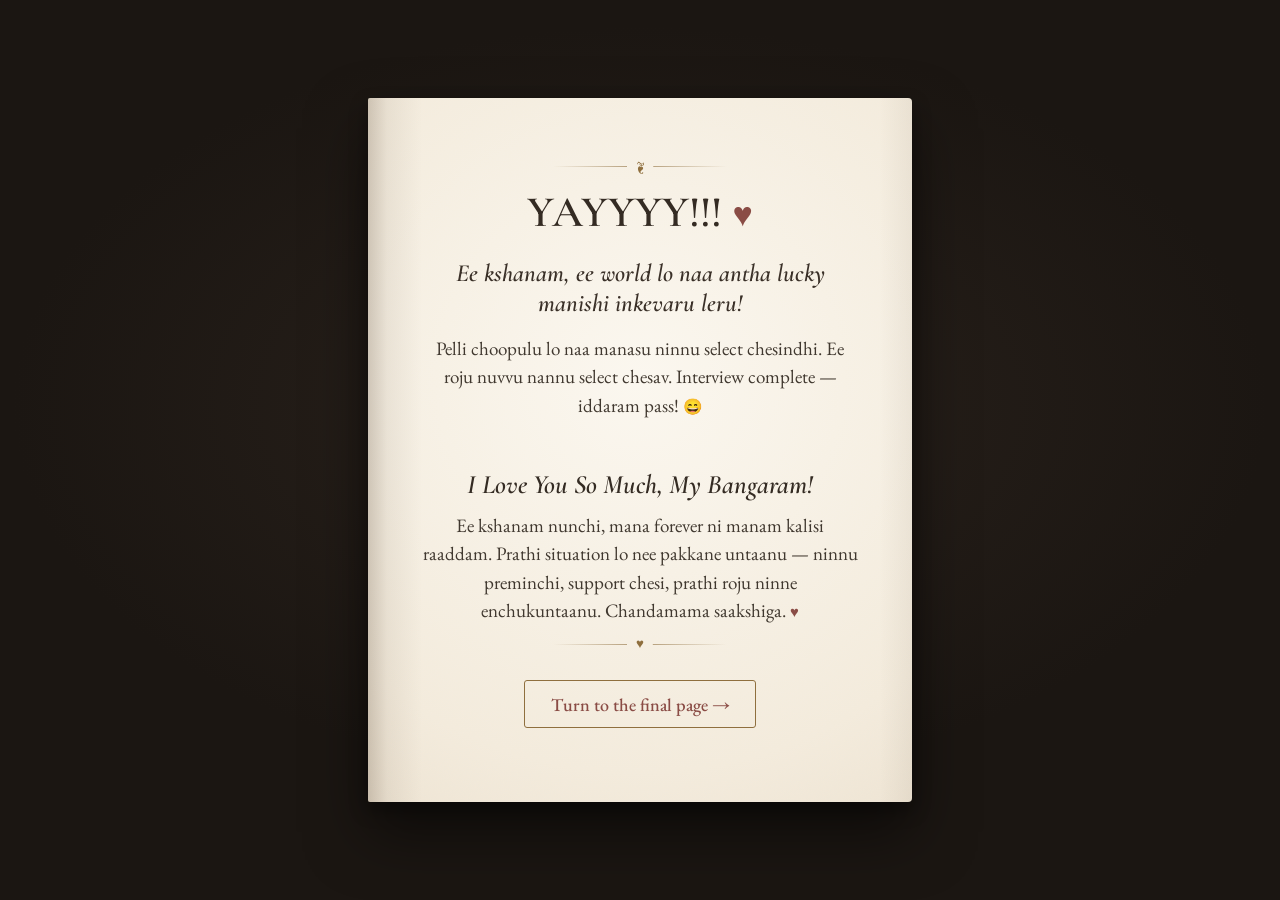
==== commit 8b9f187b: "Put the pages on one consistent type system Two fonts (Cormorant Garamond for headings and display l" ====
--- a/accepted.html
+++ b/accepted.html
@@ -17,8 +17,8 @@
     <meta name="apple-mobile-web-app-status-bar-style" content="black-translucent">
     <link rel="preconnect" href="https://fonts.googleapis.com">
     <link rel="preconnect" href="https://fonts.gstatic.com" crossorigin>
-    <link href="https://fonts.googleapis.com/css2?family=Cormorant+Garamond:ital,wght@0,500;0,600;0,700;1,500;1,600&family=EB+Garamond:ital,wght@0,400;0,500;0,600;1,400;1,500&display=swap" rel="stylesheet">
-    <link rel="stylesheet" href="./style.css?v=61">
+    <link href="https://fonts.googleapis.com/css2?family=Cormorant+Garamond:ital,wght@0,500;0,600;0,700;1,500;1,600&family=EB+Garamond:ital,wght@0,400;0,500;0,600;1,400;1,500;1,600&display=swap" rel="stylesheet">
+    <link rel="stylesheet" href="./style.css?v=62">
   </head>
   <body class="reader standalone">
     <main class="page" aria-labelledby="acceptance-title">
--- a/style.css
+++ b/style.css
@@ -271,7 +271,6 @@
 
 .page-text > :first-child { margin-top: 0; }
 .page p { margin: 0 0 .62em; text-wrap: pretty; }
-.page strong { font-weight: 600; color: #352e26; }
 .page em { font-style: italic; }
 
 .heart {
@@ -317,10 +316,9 @@
 .rule b { font-weight: 400; }
 .rule--small { width: 40%; margin: 0 auto .6em; font-size: .7em; }
 
-.dedication { margin: 0 0 1.6em !important; text-align: center; font-style: italic; color: var(--ink-soft); }
-.verse { margin: 0 0 1.5em; text-align: center; font-style: italic; font-size: 1.06em; }
+.dedication { margin: 0 0 1.6em !important; text-align: center; font-style: italic; font-size: .92em; color: var(--ink-soft); }
+.verse { margin: 0 0 1.5em; text-align: center; font-style: italic; }
 .verse p { margin: 0 0 .3em; }
-.verse--left { text-align: left; font-size: 1em; }
 .aside { text-align: center; color: var(--ink-soft); font-style: italic; font-size: .92em; }
 .aside--end { margin-top: 1.2em !important; }
 .verse--end { margin: 1.4em 0 0; }
@@ -335,14 +333,15 @@
   border-left: 1px dashed rgba(194, 164, 108, .85);
   color: var(--ink-soft);
   font-style: italic;
-  font-size: .9em;
+  font-size: .92em;
 }
 .opener + .note, .promise-intro + .note { margin-top: 0 !important; margin-bottom: 1.4em !important; }
 
 .sub-title {
   margin: 1.1em 0 .55em;
-  color: #3a3028;
+  color: #342b23;
   font: italic 600 calc(var(--fs) * 1.2) / 1.25 var(--display);
+  text-align: center;
   text-wrap: balance;
 }
 .sub-title--center { text-align: center; }
@@ -353,7 +352,6 @@
   padding-left: .9em;
   border-left: 2px solid rgba(194, 164, 108, .7);
   font-style: italic;
-  font-size: 1.04em;
 }
 
 .placeholder {
@@ -405,14 +403,14 @@
 .part-title {
   margin: calc(var(--page-h) * .025) 0 1em;
   color: #342b23;
-  font: 600 calc(var(--fs) * 1.32) / 1.2 var(--display);
+  font: 600 calc(var(--fs) * 1.4) / 1.2 var(--display);
   text-align: center;
   text-wrap: balance;
 }
 .part-numeral { display: block; margin-bottom: .35em; color: var(--gold-deep); font: 500 .5em / 1 var(--serif); letter-spacing: .3em; }
 .opener + .part-title { margin-top: 0; }
 
-.salutation { font: italic 500 1.12em / 1.4 var(--display); }
+.salutation { color: #342b23; font: italic 500 1.2em / 1.35 var(--display); }
 .salutation strong { font-weight: 600; }
 
 .dropcap::first-letter {
@@ -422,8 +420,9 @@
   font: 600 3.25em / .78 var(--display);
 }
 
-.promise-line { color: #2e2720; }
-em.promise-line { font-weight: 500; }
+/* Key lines: one emphasis everywhere - semibold, darker ink, no highlight. */
+.page strong, .promise-line, .page mark, .ul-red { font-weight: 600; color: #2e2720; }
+.page .promise-line, .page mark, .page .ul-red { font-style: inherit; background: none; }
 
 blockquote {
   position: relative;
@@ -432,24 +431,24 @@
   border-left: 1px solid rgba(194, 164, 108, .8);
   font-style: italic;
 }
-.vow { margin: 1.3em 0 1em !important; text-align: center; font-size: .9em; letter-spacing: .07em; }
+.vow { margin: 1.3em 0 1em !important; text-align: center; letter-spacing: .05em; }
 .vow em { font-style: normal; font-weight: 600; }
 .closing { text-align: center; font-style: italic; }
-.signoff { margin-top: .8em !important; text-align: center; font: italic 600 1.25em / 1.3 var(--display); }
+.signoff { margin-top: .8em !important; text-align: center; color: #342b23; font: italic 600 1.2em / 1.3 var(--display); }
 
 /* Family chapter */
 .heart-item { position: relative; padding-left: 1.35em; }
 .heart-item::before { position: absolute; top: .18em; left: 0; color: var(--accent); content: "♥"; font-size: .75em; }
-.statement { margin: 1.1em 0 !important; text-align: center; font-style: italic; font-size: 1.03em; text-wrap: balance; }
+.statement { margin: 1.1em 0 !important; text-align: center; font-style: italic; text-wrap: balance; }
 .statement--strong { font-weight: 500; color: #2e2720; }
-.most-important { margin: 1.3em 0 0 !important; text-align: center; font-size: .78em; letter-spacing: .2em; text-transform: uppercase; }
+.most-important { margin: 1.3em 0 .2em !important; text-align: center; color: var(--gold-deep); font-size: .68em; letter-spacing: .28em; text-transform: uppercase; }
 .most-important strong { font-weight: 500; color: var(--gold-deep); }
-.closing-note { margin-top: 1.4em; text-align: center; color: var(--ink-soft); font-style: italic; font-size: .95em; }
+.closing-note { margin-top: 1.4em; text-align: center; color: var(--ink-soft); font-style: italic; font-size: .92em; }
 
 /* The question */
-.so { margin: .2em 0 .1em !important; text-align: center; font: italic 500 1.35em / 1.2 var(--display); color: var(--ink-soft); }
-.proposal-question { margin: calc(var(--page-h) * .02) 0 .75em !important; text-align: center; color: #342b23; font: 600 calc(var(--fs) * 1.55) / 1.15 var(--display); text-wrap: balance; }
-.proposal-item { position: relative; max-width: 25em; margin: 0 auto .35em !important; padding-left: 1.35em; font-size: .95em; }
+.so { margin: .2em 0 .1em !important; text-align: center; font: italic 500 1.2em / 1.2 var(--display); color: var(--ink-soft); }
+.proposal-question { margin: calc(var(--page-h) * .02) 0 .75em !important; text-align: center; color: #342b23; font: 600 calc(var(--fs) * 1.62) / 1.15 var(--display); text-wrap: balance; }
+.proposal-item { position: relative; max-width: 25em; margin: 0 auto .35em !important; padding-left: 1.35em; }
 .proposal-item::before { position: absolute; top: .02em; left: 0; color: var(--accent); content: "♡"; }
 .proposal-actions { display: flex; flex-wrap: wrap; justify-content: center; gap: .75em; margin: 1em 0 .8em; }
 .proposal-yes,
@@ -472,11 +471,11 @@
 .proposal-yes:hover { background: #7c4640; transform: translateY(-1px); }
 .proposal-no { border: 1px solid rgba(64, 56, 47, .32); background: transparent; color: var(--ink-soft); }
 .proposal-no:hover { background: rgba(64, 56, 47, .06); }
-.proposal-footer { margin-bottom: 0 !important; text-align: center; color: var(--ink-soft); font-style: italic; font-size: .9em; }
+.proposal-footer { margin-bottom: 0 !important; text-align: center; color: var(--ink-soft); font-style: italic; font-size: .92em; }
 
 /* Finale */
 .finale-text { text-align: center; font-style: italic; }
-.finale-line { margin: 1.4em 0 .4em !important; text-align: center; color: #342b23; font: italic 600 1.45em / 1.2 var(--display); }
+.finale-line { margin: 1.4em 0 .4em !important; text-align: center; color: #342b23; font: italic 600 1.4em / 1.2 var(--display); }
 
 /* 7. Covers & endpapers --------------------------------------------------- */
 .cover-face,
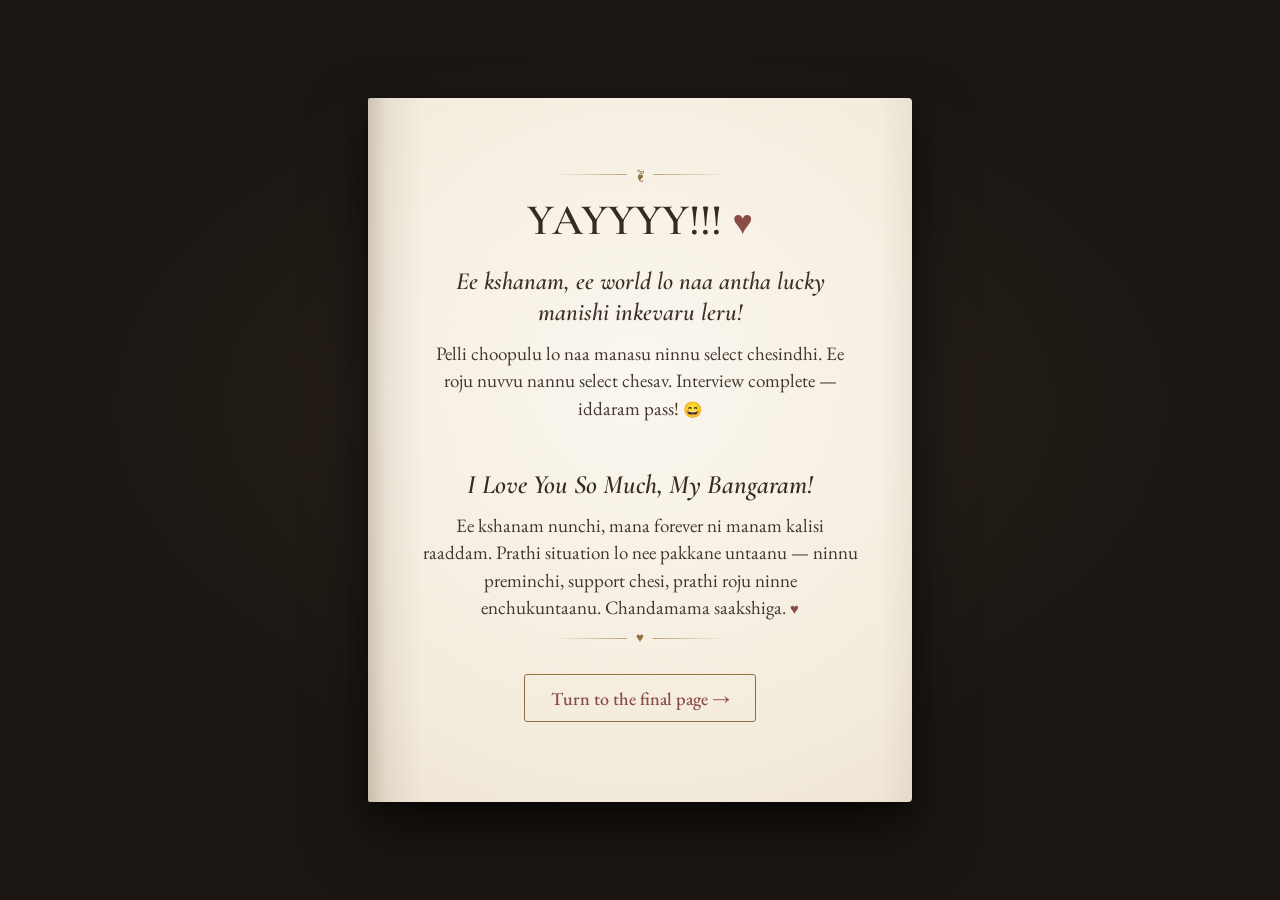
==== commit 4ec79c4f: "Use a smaller text size and tighter spacing so the book has fewer pages Co-Authored-By: Claude Opus " ====
--- a/accepted.html
+++ b/accepted.html
@@ -18,7 +18,7 @@
     <link rel="preconnect" href="https://fonts.googleapis.com">
     <link rel="preconnect" href="https://fonts.gstatic.com" crossorigin>
     <link href="https://fonts.googleapis.com/css2?family=Cormorant+Garamond:ital,wght@0,500;0,600;0,700;1,500;1,600&family=EB+Garamond:ital,wght@0,400;0,500;0,600;1,400;1,500;1,600&display=swap" rel="stylesheet">
-    <link rel="stylesheet" href="./style.css?v=62">
+    <link rel="stylesheet" href="./style.css?v=63">
   </head>
   <body class="reader standalone">
     <main class="page" aria-labelledby="acceptance-title">
--- a/style.css
+++ b/style.css
@@ -221,7 +221,7 @@
   background-size: 160px 160px, auto;
   background-blend-mode: soft-light, normal;
   color: var(--ink);
-  font: 400 var(--fs) / 1.5 var(--serif);
+  font: 400 var(--fs) / 1.45 var(--serif);
   font-kerning: normal;
   font-variant-ligatures: common-ligatures;
   text-rendering: optimizeLegibility;
@@ -270,7 +270,7 @@
 .page--overflow .page-text { overflow-y: auto; overscroll-behavior: contain; touch-action: pan-y; }
 
 .page-text > :first-child { margin-top: 0; }
-.page p { margin: 0 0 .62em; text-wrap: pretty; }
+.page p { margin: 0 0 .5em; text-wrap: pretty; }
 .page em { font-style: italic; }
 
 .heart {
